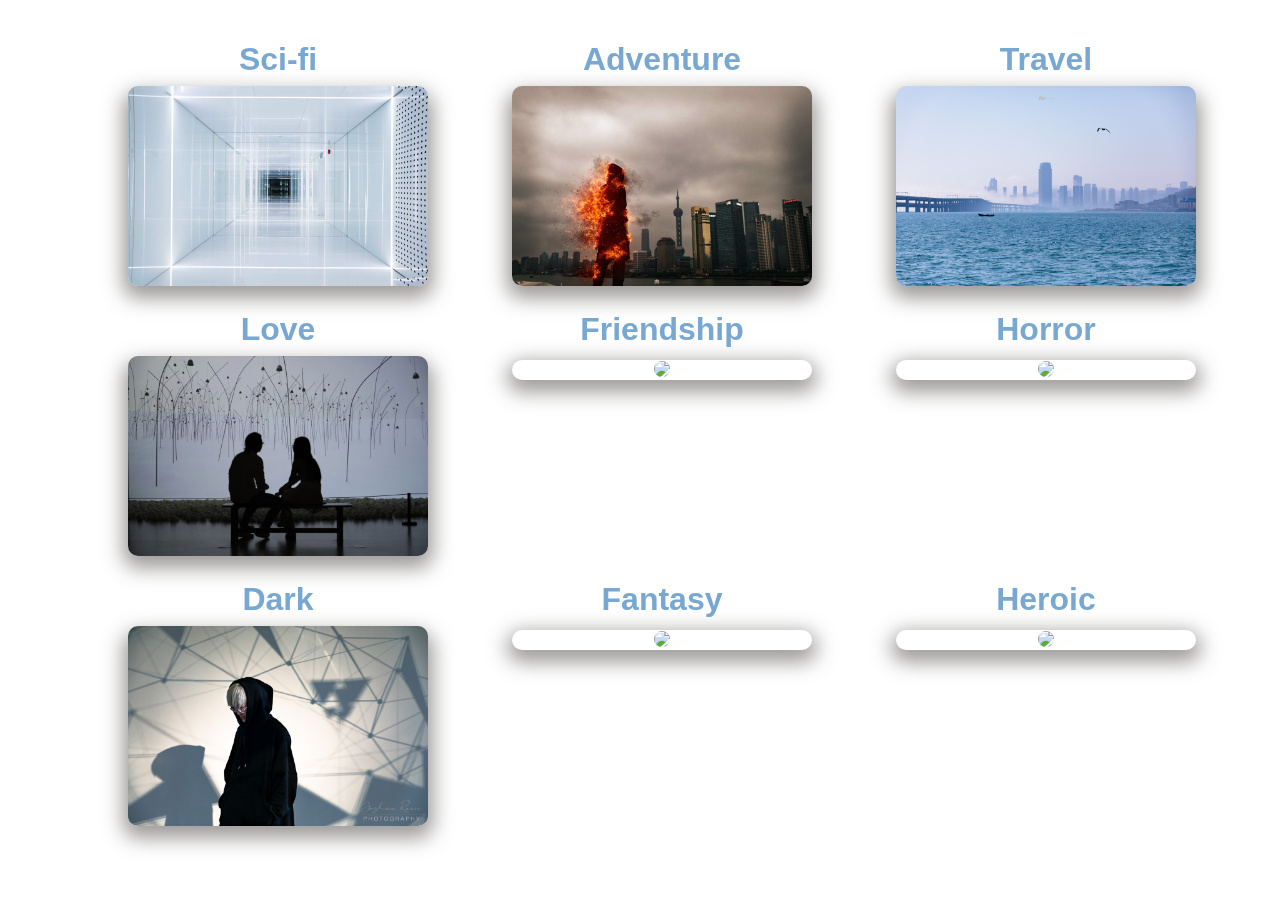
==== category.html @ a3675224 "dreamatic" ====
<!DOCTYPE html>
<html lang="en" >

<head>
  <meta charset="UTF-8">
  <title>Category</title>
  <link rel="stylesheet" href="./category/style.css">
  <link rel="stylesheet" href="./category/imageTransition/imageTransition.css">
  <link type="text/css" href="./css/bootstrap.min.css" rel='stylesheet'>
</head>

<body>

<div id="three-container"></div>
<div class="p-utility-menu"><a class="c-button c-button--white" href="./index.html"><span class="c-button__icon c-button__icon--back c-button__icon--white"></span><span class="c-button__label"><span class="js-split-str">b&nbsp;</span><span class="js-split-str">a&nbsp;</span><span class="js-split-str">c&nbsp;</span><span class="js-split-str">k</span></span></a></div>
<div class="p-summary">
</div>

<div id="scifi" class="myModual text-center"><h2 class="title">Sci-fi</h2><img class="content" src="./category/media/image5.jpg" width="300px"></div>
<div id="adventure" class="myModual text-center"><h2 class="title">Adventure</h2><img class="content" src="./category/media/image4.jpg" width="300px"></div>
<div id="horror" class="myModual text-center"><h2 class="title">Horror</h2><img class="content" src="./category/media/image7.jpg" width="300px"></div>
<div id="heroic" class="myModual text-center"><h2 class="title">Heroic</h2><img class="content" src="./category/media/image6.jpg" width="300px"></div>
<div id="fantasy" class="myModual text-center"><h2 class="title">Fantasy</h2><img class="content" src="./category/media/image2.jpg" width="300px"></div>
<div id="dark" class="myModual text-center"><h2 class="title">Dark</h2><img class="content" src="./category/media/image10.jpg" width="300px"></div>
<div id="friendship" class="myModual text-center"><h2 class="title">Friendship</h2><img class="content" src="./category/media/image3.jpg" width="300px"></div>
<div id="love" class="myModual text-center"><h2 class="title">Love</h2><img class="content" src="./category/media/image8.jpg" width="300px"></div>
<div id="travel" class="myModual text-center"><h2 class="title">Travel</h2><img class="content" src="./category/media/image9.jpg" width="300px"></div>



<canvas class="p-canvas-webgl" id="canvas-webgl"></canvas>
<script type="text/javascript" src="https://cdnjs.cloudflare.com/ajax/libs/jquery/3.4.1/jquery.min.js"></script>
<script src='https://cdnjs.cloudflare.com/ajax/libs/three.js/86/three.min.js'></script>
<script  src="./category/script.js"></script>
<script src='http://cdnjs.cloudflare.com/ajax/libs/gsap/1.18.0/TweenMax.min.js'></script>
<script src='https://s3-us-west-2.amazonaws.com/s.cdpn.io/175711/bas.js'></script>
<script src='https://s3-us-west-2.amazonaws.com/s.cdpn.io/175711/OrbitControls-2.js'></script>
<script src="./category/imageTransition/imageTransition.js"></script>
<script type="text/javascript" src="./js/bootstrap.min.js" ></script>


</body>

</html>
---- category/style.css ----
@import url("https://fonts.googleapis.com/css?family=Homenaje");
.p-canvas-webgl {
  position: fixed;
  z-index: 1;
  top: 0;
  left: 0;
}

.p-summary {
  position: absolute;
  top: 20px;
  left: 20px;
  z-index: 2;
  color: #111;
  font-family: 'Homenaje', sans-serif;
}
.p-summary h1 {
  margin: 0 0 0.2em;
  font-size: 42px;
  font-weight: 400;
  letter-spacing: 0.05em;
}
.p-summary p {
  margin: 0;
  font-size: 1.1rem;
  letter-spacing: 0.1em;
}
.p-summary a {
  color: #111;
}


.p-utility-menu {
    position: fixed;
    z-index: 100;
    top: 25px;
    right: 20px
}


.c-button {
    height: 2em;
    -webkit-box-sizing: border-box;
    box-sizing: border-box;
    display: -webkit-box;
    display: -ms-flexbox;
    display: flex;
    -webkit-box-align: center;
    -ms-flex-align: center;
    align-items: center;
    padding-right: 1.25em;
    padding-left: 1.25em;
    border-radius: 1em;
    border-width: 2px;
    border-style: solid
}

.c-button--white {
    border-color: #fff
}

.c-button--black {
    border-color: #222
}

.c-button__icon {
    display: block;
    margin-right: .7em
}

.c-button__icon--back {
    width: .3em;
    height: .3em;
    border-top: 2px solid #fff;
    border-left: 2px solid #fff;
    -webkit-transform: rotate(-45deg);
    transform: rotate(-45deg)
}

.c-button__icon--white {
    border-color: #fff
}

.c-button__icon--black {
    border-color: #222
}

.c-button__label {
    font-weight: 700
}

.c-button__label .js-split-str {
    display: inline-block
}

.c-button__icon {
    -webkit-transition-duration: .4s;
    transition-duration: .4s
}

.c-button:hover .c-button__icon {
    -webkit-transform: translateX(-5px) rotate(-45deg);
    transform: translateX(-5px) rotate(-45deg)
}

.c-button:hover .c-button__label .js-split-str {
    -webkit-animation-name: animateSsplashStr;
    animation-name: animateSsplashStr;
    -webkit-animation-duration: .6s;
    animation-duration: .6s
}

.c-button:hover .c-button__label .js-split-str:nth-of-type(1) {
    -webkit-animation-delay: 0s;
    animation-delay: 0s
}

.c-button:hover .c-button__label .js-split-str:nth-of-type(2) {
    -webkit-animation-delay: 20ms;
    animation-delay: 20ms
}

.c-button:hover .c-button__label .js-split-str:nth-of-type(3) {
    -webkit-animation-delay: 40ms;
    animation-delay: 40ms
}

.c-button:hover .c-button__label .js-split-str:nth-of-type(4) {
    -webkit-animation-delay: 60ms;
    animation-delay: 60ms
}

.c-button:hover .c-button__label .js-split-str:nth-of-type(5) {
    -webkit-animation-delay: 80ms;
    animation-delay: 80ms
}

.c-button:hover .c-button__label .js-split-str:nth-of-type(6) {
    -webkit-animation-delay: .1s;
    animation-delay: .1s
}

.c-button:hover .c-button__label .js-split-str:nth-of-type(7) {
    -webkit-animation-delay: .12s;
    animation-delay: .12s
}

.c-button:hover .c-button__label .js-split-str:nth-of-type(8) {
    -webkit-animation-delay: .14s;
    animation-delay: .14s
}

.c-button:hover .c-button__label .js-split-str:nth-of-type(9) {
    -webkit-animation-delay: .16s;
    animation-delay: .16s
}

.c-button:hover .c-button__label .js-split-str:nth-of-type(10) {
    -webkit-animation-delay: .18s;
    animation-delay: .18s
}

.c-button:hover .c-button__label .js-split-str:nth-of-type(11) {
    -webkit-animation-delay: .2s;
    animation-delay: .2s
}

.c-button:hover .c-button__label .js-split-str:nth-of-type(12) {
    -webkit-animation-delay: .22s;
    animation-delay: .22s
}

.c-button:hover .c-button__label .js-split-str:nth-of-type(13) {
    -webkit-animation-delay: .24s;
    animation-delay: .24s
}

.c-button:hover .c-button__label .js-split-str:nth-of-type(14) {
    -webkit-animation-delay: .26s;
    animation-delay: .26s
}

.c-button:hover .c-button__label .js-split-str:nth-of-type(15) {
    -webkit-animation-delay: .28s;
    animation-delay: .28s
}

.c-button:hover .c-button__label .js-split-str:nth-of-type(16) {
    -webkit-animation-delay: .3s;
    animation-delay: .3s
}

.c-button:hover .c-button__label .js-split-str:nth-of-type(17) {
    -webkit-animation-delay: .32s;
    animation-delay: .32s
}

.c-button:hover .c-button__label .js-split-str:nth-of-type(18) {
    -webkit-animation-delay: .34s;
    animation-delay: .34s
}

.c-button:hover .c-button__label .js-split-str:nth-of-type(19) {
    -webkit-animation-delay: .36s;
    animation-delay: .36s
}

.c-button:hover .c-button__label .js-split-str:nth-of-type(20) {
    -webkit-animation-delay: .38s;
    animation-delay: .38s
}

.c-button:hover .c-button__label .js-split-str:nth-of-type(21) {
    -webkit-animation-delay: .4s;
    animation-delay: .4s
}

.c-button:hover .c-button__label .js-split-str:nth-of-type(22) {
    -webkit-animation-delay: .42s;
    animation-delay: .42s
}

.c-button:hover .c-button__label .js-split-str:nth-of-type(23) {
    -webkit-animation-delay: .44s;
    animation-delay: .44s
}

.c-button:hover .c-button__label .js-split-str:nth-of-type(24) {
    -webkit-animation-delay: .46s;
    animation-delay: .46s
}

.c-button:hover .c-button__label .js-split-str:nth-of-type(25) {
    -webkit-animation-delay: .48s;
    animation-delay: .48s
}

.c-button:hover .c-button__label .js-split-str:nth-of-type(26) {
    -webkit-animation-delay: .5s;
    animation-delay: .5s
}

.c-button:hover .c-button__label .js-split-str:nth-of-type(27) {
    -webkit-animation-delay: .52s;
    animation-delay: .52s
}

.c-button:hover .c-button__label .js-split-str:nth-of-type(28) {
    -webkit-animation-delay: .54s;
    animation-delay: .54s
}

.c-button:hover .c-button__label .js-split-str:nth-of-type(29) {
    -webkit-animation-delay: .56s;
    animation-delay: .56s
}

.c-button:hover .c-button__label .js-split-str:nth-of-type(30) {
    -webkit-animation-delay: .58s;
    animation-delay: .58s
}

.c-text-link {
    display: inline-block;
    position: relative
}

.c-text-link__label {
    display: inline-block;
    position: relative;
    z-index: 2
}

.c-text-link__bg {
    height: 2px;
    display: block;
    position: absolute;
    top: 50%;
    right: 0;
    left: 0
}

.c-text-link__bg--white {
    background-color: #fff
}

.c-text-link__bg--black {
    background-color: #222
}

.js-split-str{
  color: white;
}

#three-container{
    left: -7% !important;
    transform: translateY(-42%);
    top: 85% !important;
    position: fixed;
    z-index: 9999;
}



.myModual{
  width:300px;
  /*height:250px;*/
  position: fixed;
  z-index: 999;
  cursor: pointer;
  box-shadow: 0px 7px 20px 5px rgba(66, 60, 55, 0.52);
  border-radius: 10px;
  transition: 0.3s;
}

.title{
  position: relative;
  margin-top:-50px;
  font-weight: bold;
  color: #5691c5cc;
}

.content{
  border-radius: 10px;
}

#scifi{
  top:10%;
  left:10%;
}

#adventure{
  top:10%;
  left:40%;
}

#travel{
  top:10%;
  left:70%;
}

#love{
  top:40%;
  left:10%;
}

#friendship{
  top:40%;
  left:40%;
}

#horror{
  top:40%;
  left:70%;
}

#dark{
  top:70%;
  left:10%;
}

#fantasy{
  top:70%;
  left:40%;
}

#heroic{
  top:70%;
  left:70%;
}
---- category/imageTransition/imageTransition.css ----
/*body {
	margin: 0;
	overflow: hidden;
}*/

canvas {
	/*background-image: radial-gradient(#666, #333);*/
}

#instructions {
	position: absolute;
	color: #fff;
	bottom: 0;
	padding-bottom: 6px;
	font-family: sans-serif;
	width: 100%;
	text-align: center;
	pointer-events: none;
}
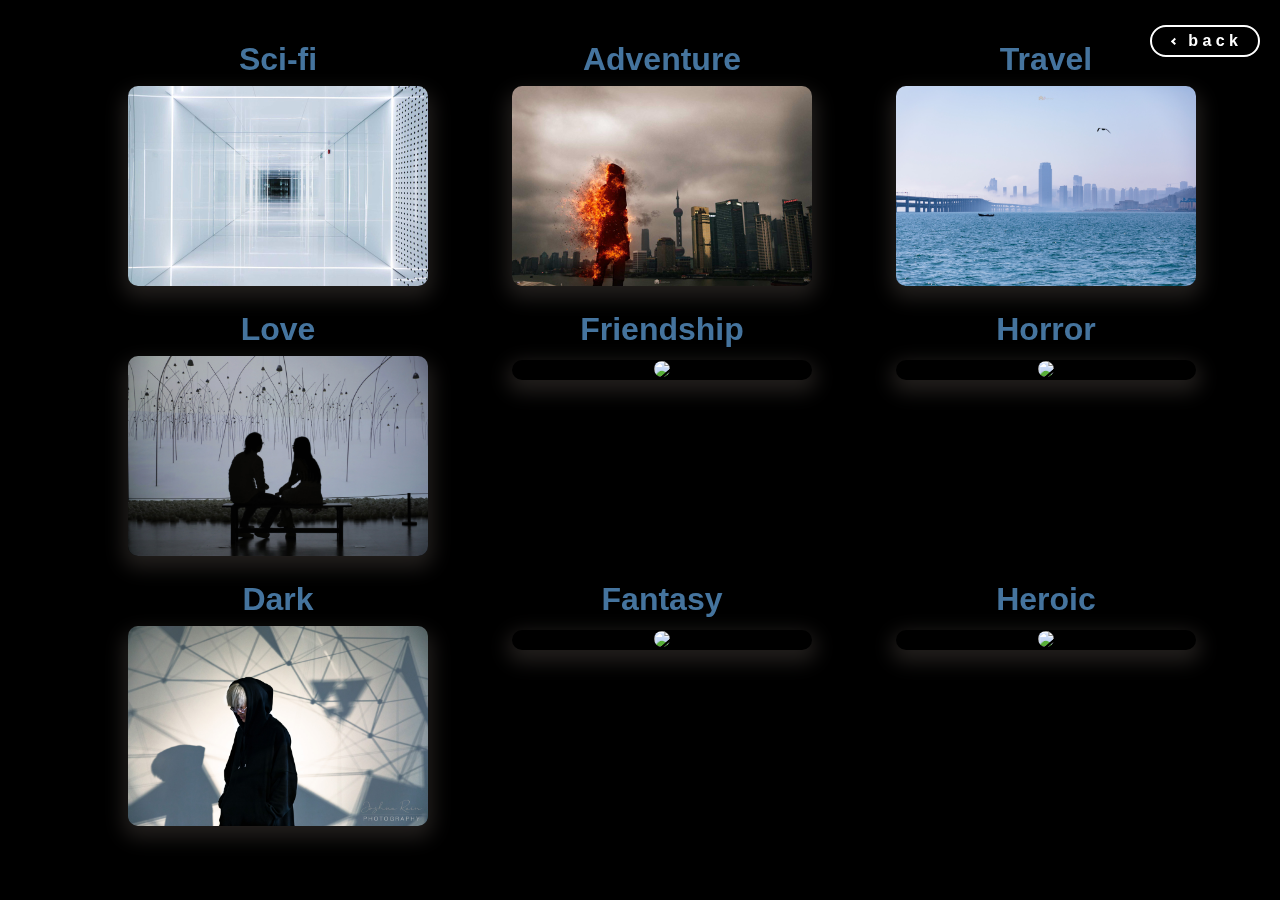
==== commit dd05b84c: "fix bug" ====
--- a/category.html
+++ b/category.html
@@ -30,9 +30,9 @@
 
 <canvas class="p-canvas-webgl" id="canvas-webgl"></canvas>
 <script type="text/javascript" src="https://cdnjs.cloudflare.com/ajax/libs/jquery/3.4.1/jquery.min.js"></script>
-<script src='https://cdnjs.cloudflare.com/ajax/libs/three.js/86/three.min.js'></script>
+<script src='./js/three.js'></script>
 <script  src="./category/script.js"></script>
-<script src='http://cdnjs.cloudflare.com/ajax/libs/gsap/1.18.0/TweenMax.min.js'></script>
+<script src='./js/TweenMax.js'></script>
 <script src='https://s3-us-west-2.amazonaws.com/s.cdpn.io/175711/bas.js'></script>
 <script src='https://s3-us-west-2.amazonaws.com/s.cdpn.io/175711/OrbitControls-2.js'></script>
 <script src="./category/imageTransition/imageTransition.js"></script>
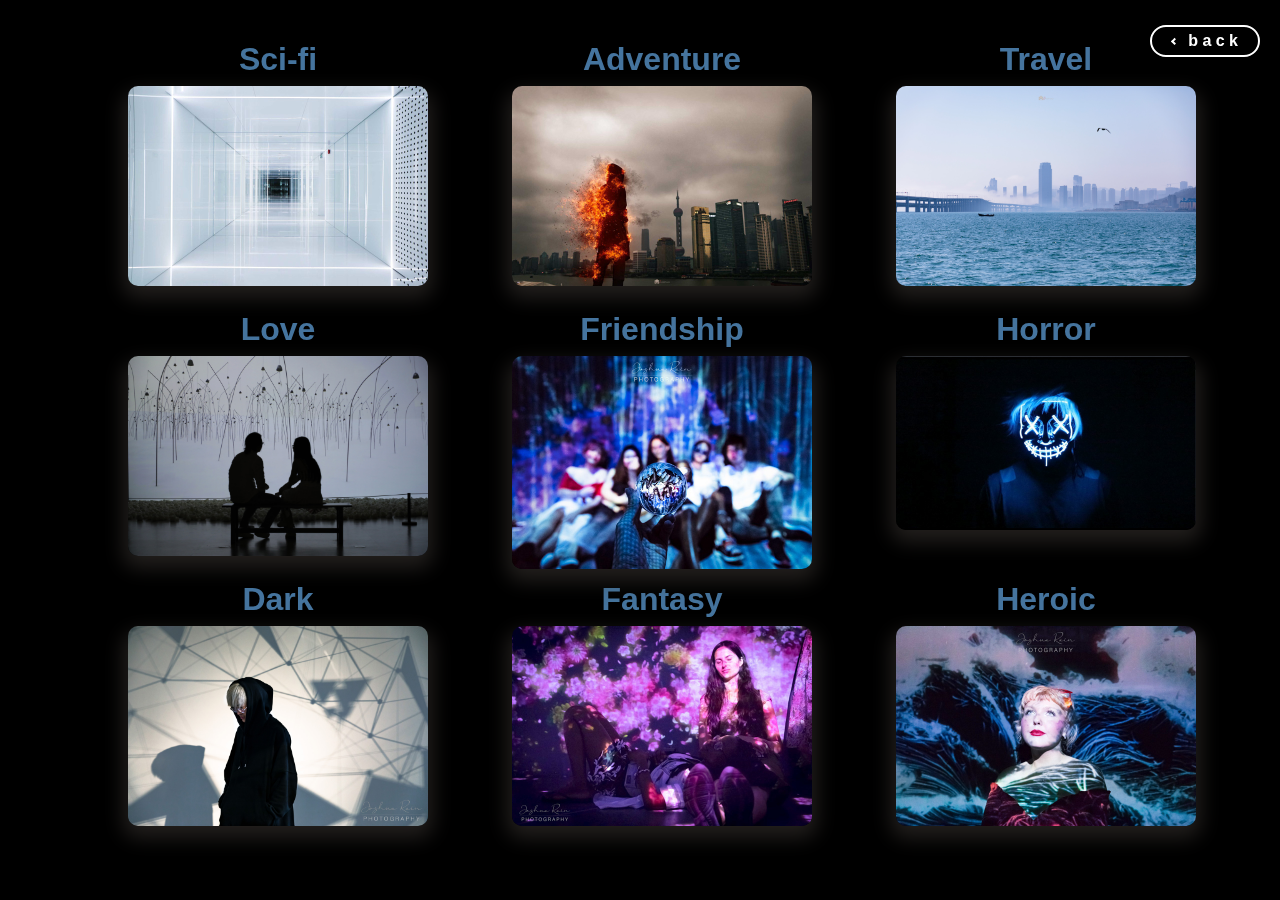
==== commit 45139bf1: "ipad bug" ====
--- a/category.html
+++ b/category.html
@@ -12,7 +12,7 @@
 <body>
 
 <div id="three-container"></div>
-<div class="p-utility-menu"><a class="c-button c-button--white" href="./index.html"><span class="c-button__icon c-button__icon--back c-button__icon--white"></span><span class="c-button__label"><span class="js-split-str">b&nbsp;</span><span class="js-split-str">a&nbsp;</span><span class="js-split-str">c&nbsp;</span><span class="js-split-str">k</span></span></a></div>
+<div id="goBack" class="p-utility-menu"><a class="c-button c-button--white" href="./index.html"><span class="c-button__icon c-button__icon--back c-button__icon--white"></span><span class="c-button__label"><span class="js-split-str">b&nbsp;</span><span class="js-split-str">a&nbsp;</span><span class="js-split-str">c&nbsp;</span><span class="js-split-str">k</span></span></a></div>
 <div class="p-summary">
 </div>
 
@@ -31,7 +31,7 @@
 <canvas class="p-canvas-webgl" id="canvas-webgl"></canvas>
 <script type="text/javascript" src="https://cdnjs.cloudflare.com/ajax/libs/jquery/3.4.1/jquery.min.js"></script>
 <script src='./js/three.js'></script>
-<script  src="./category/script.js"></script>
+<script type="text/javascript" src="./category/script.js"></script>
 <script src='./js/TweenMax.js'></script>
 <script src='https://s3-us-west-2.amazonaws.com/s.cdpn.io/175711/bas.js'></script>
 <script src='https://s3-us-west-2.amazonaws.com/s.cdpn.io/175711/OrbitControls-2.js'></script>
--- a/category/style.css
+++ b/category/style.css
@@ -306,7 +306,7 @@
   width:300px;
   /*height:250px;*/
   position: fixed;
-  z-index: 999;
+  z-index: 66;
   cursor: pointer;
   box-shadow: 0px 7px 20px 5px rgba(66, 60, 55, 0.52);
   border-radius: 10px;
